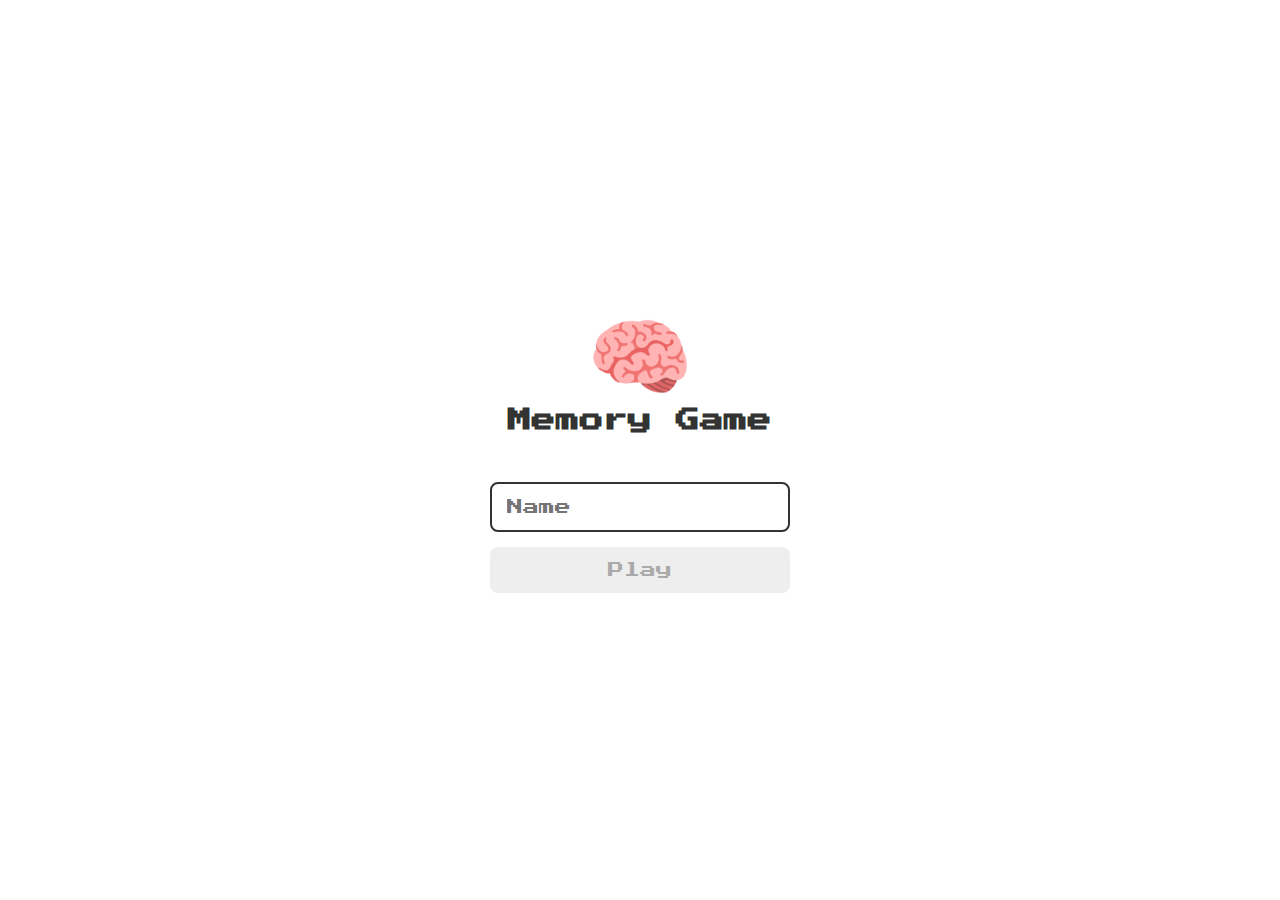
==== index.html @ 6d66c5d6 "Add files via upload" ====
<!DOCTYPE html>
<html lang="en">
<head>
    <meta charset="UTF-8">
    <meta http-equiv="X-UA-Compatible" content="IE=edge">
    <link rel="stylesheet" href="./css/reset.css">
    <link rel="stylesheet" href="./css/login.css">
    <script defer src="./js/login.js"></script>
    <meta name="viewport" content="width=device-width, initial-scale=1.0">
    <title>Memory Game | Login </title>
</head>
<body>
    
    <form class="login-form">
        <div class="login-header">
            <img src="./imagens/brain.png" alt="brain icon">
            <h1>Memory Game</h1>
        </div>

        <input type="text" placeholder="Name" class="login-input">
        <button type="submit" class="login-button"disabled>Play</button>
    </form>

</body>
</html>
---- css/login.css ----
.login-form{
    align-items: center;
    display: flex;
    flex-direction: column;
    height: 100vh;
    justify-content: center; 
}

.login-header{
    align-items: center;
    display: flex;
    flex-direction: column;
    justify-content: center;
    margin-bottom: 50px;
}

.login-header img{
    width: 100px;
}

.login-header h1{
    color: #333;
    font-size: 1.5em;
}

.login-input{
    border: 2px solid #333;
    border-radius: 8px;
    color: #333;
    font-size: 1em;
    margin-bottom: 15px;
    width: 100%;
    max-width: 300px;
    outline: none;
    padding: 15px;
}

.login-button{
    background-color: #ee665c;
    border-radius:8px;
    color: #fff;
    padding: 15px;
  cursor: pointer;
    width: 100%;
    max-width: 300px;
    font-size: 1em;
}

.login-button:disabled{
    background-color: #eee;;
    color: #aaa;
    cursor:auto;
}
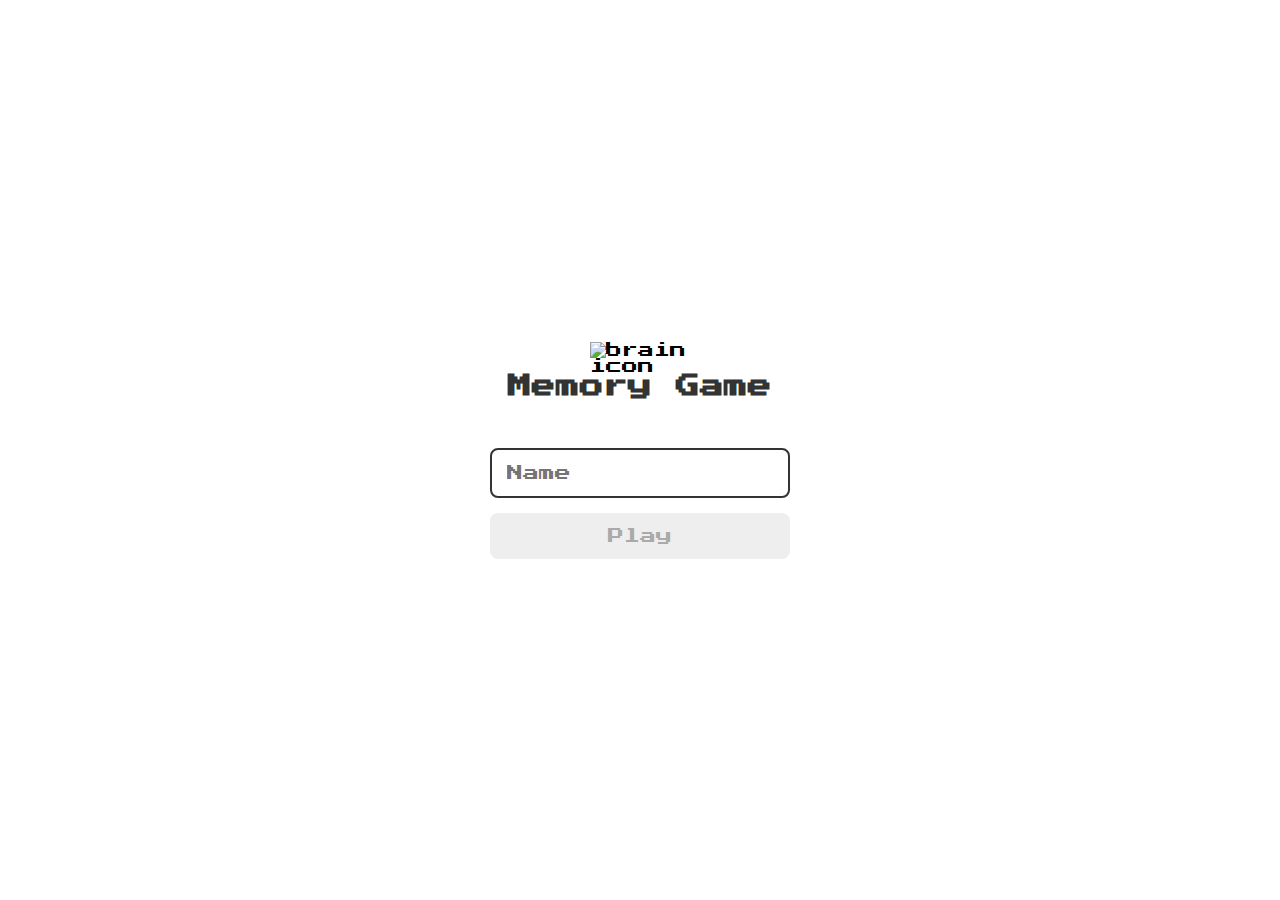
==== commit 68d81a12: "Update index.html" ====
--- a/index.html
+++ b/index.html
@@ -1,25 +1,29 @@
 <!DOCTYPE html>
 <html lang="en">
 <head>
-    <meta charset="UTF-8">
-    <meta http-equiv="X-UA-Compatible" content="IE=edge">
-    <link rel="stylesheet" href="./css/reset.css">
-    <link rel="stylesheet" href="./css/login.css">
-    <script defer src="./js/login.js"></script>
-    <meta name="viewport" content="width=device-width, initial-scale=1.0">
-    <title>Memory Game | Login </title>
+  <meta charset="UTF-8">
+  <meta name="viewport" content="width=device-width, initial-scale=1.0">
+
+  <link rel="stylesheet" href="./css/reset.css">
+  <link rel="stylesheet" href="./css/login.css">
+
+  <script defer src="./js/login.js"></script>
+
+  <title>Memory Game | Login</title>
 </head>
 <body>
-    
-    <form class="login-form">
-        <div class="login-header">
-            <img src="./imagens/brain.png" alt="brain icon">
-            <h1>Memory Game</h1>
-        </div>
+  
+  <form class="login-form">
 
-        <input type="text" placeholder="Name" class="login-input">
-        <button type="submit" class="login-button"disabled>Play</button>
-    </form>
+    <div class="login__header">
+      <img src="./images/brain.png" alt="brain icon">
+      <h1>Memory Game</h1>
+    </div>
+
+    <input type="text" placeholder="Name" class="login__input">
+    <button type="submit" class="login__button" disabled>Play</button>
+
+  </form>
 
 </body>
-</html>+</html>
--- a/css/login.css
+++ b/css/login.css
@@ -1,53 +1,53 @@
-.login-form{
-    align-items: center;
-    display: flex;
-    flex-direction: column;
-    height: 100vh;
-    justify-content: center; 
+.login-form {
+  align-items: center;
+  display: flex;
+  flex-direction: column;
+  height: 100vh;
+  justify-content: center;
 }
 
-.login-header{
-    align-items: center;
-    display: flex;
-    flex-direction: column;
-    justify-content: center;
-    margin-bottom: 50px;
+.login__header {
+  align-items: center;
+  display: flex;
+  flex-direction: column;
+  justify-content: center;
+  margin-bottom: 50px;
 }
 
-.login-header img{
-    width: 100px;
+.login__header img {
+  width: 100px;
 }
 
-.login-header h1{
-    color: #333;
-    font-size: 1.5em;
+.login__header h1 {
+  color: #333;
+  font-size: 1.5em;
 }
 
-.login-input{
-    border: 2px solid #333;
-    border-radius: 8px;
-    color: #333;
-    font-size: 1em;
-    margin-bottom: 15px;
-    width: 100%;
-    max-width: 300px;
-    outline: none;
-    padding: 15px;
+.login__input {
+  border: 2px solid #333;
+  border-radius: 8px;
+  color: #333;
+  font-size: 1em;
+  margin-bottom: 15px;
+  max-width: 300px;
+  outline: none;
+  padding: 15px;
+  width: 100%;
 }
 
-.login-button{
-    background-color: #ee665c;
-    border-radius:8px;
-    color: #fff;
-    padding: 15px;
+.login__button {
+  background-color: #ee665c;
+  border-radius: 8px;
+  color: #fff;
   cursor: pointer;
-    width: 100%;
-    max-width: 300px;
-    font-size: 1em;
+  font-size: 1em;
+  max-width: 300px;
+  padding: 15px;
+  width: 100%;
 }
 
-.login-button:disabled{
-    background-color: #eee;;
-    color: #aaa;
-    cursor:auto;
-}+.login__button:disabled {
+  background-color: #eee;
+  color: #aaa;
+  cursor: auto;
+}
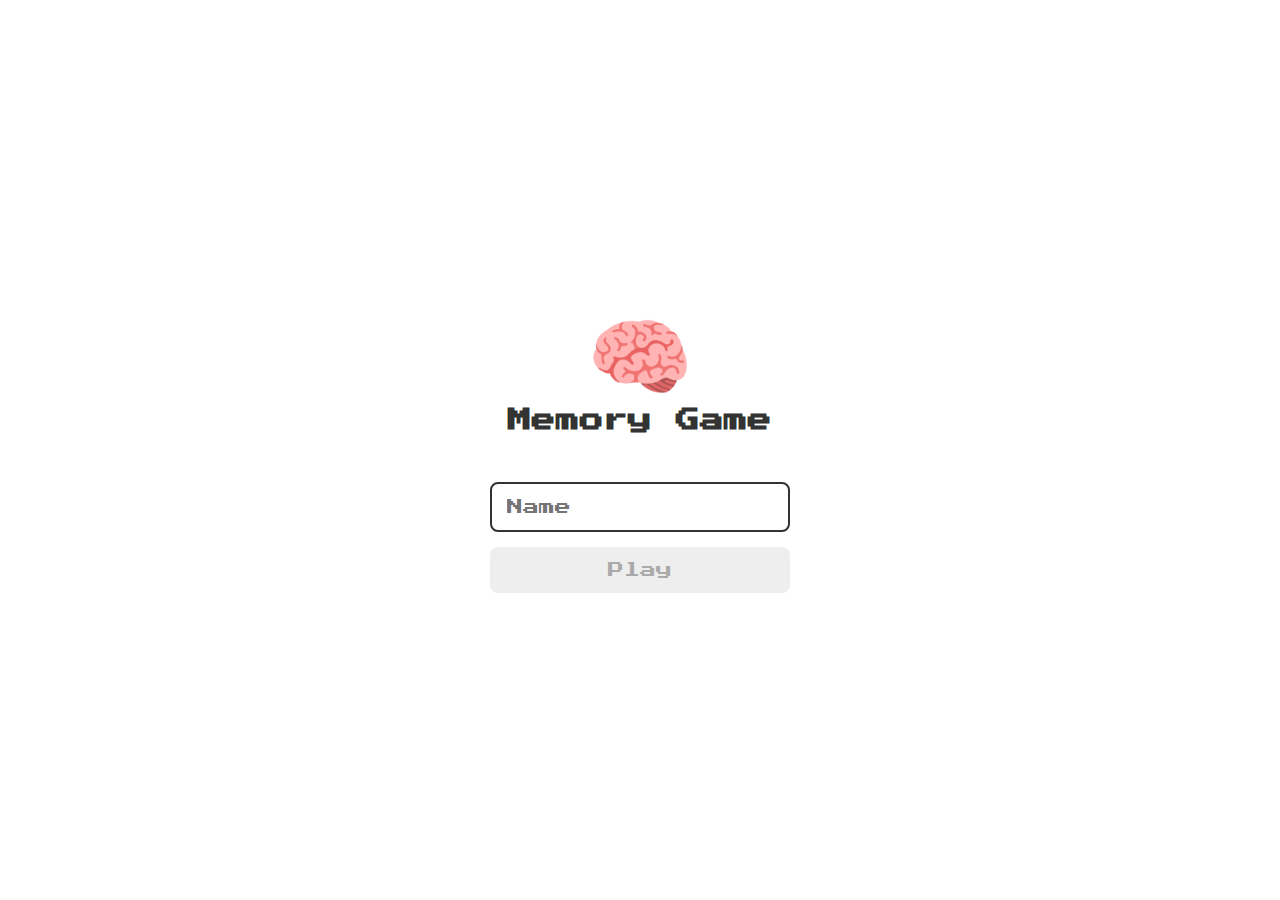
==== commit 46c40f31: "Update index.html" ====
--- a/index.html
+++ b/index.html
@@ -16,7 +16,7 @@
   <form class="login-form">
 
     <div class="login__header">
-      <img src="./images/brain.png" alt="brain icon">
+      <img src="./imagens/brain.png" alt="brain icon">
       <h1>Memory Game</h1>
     </div>
 
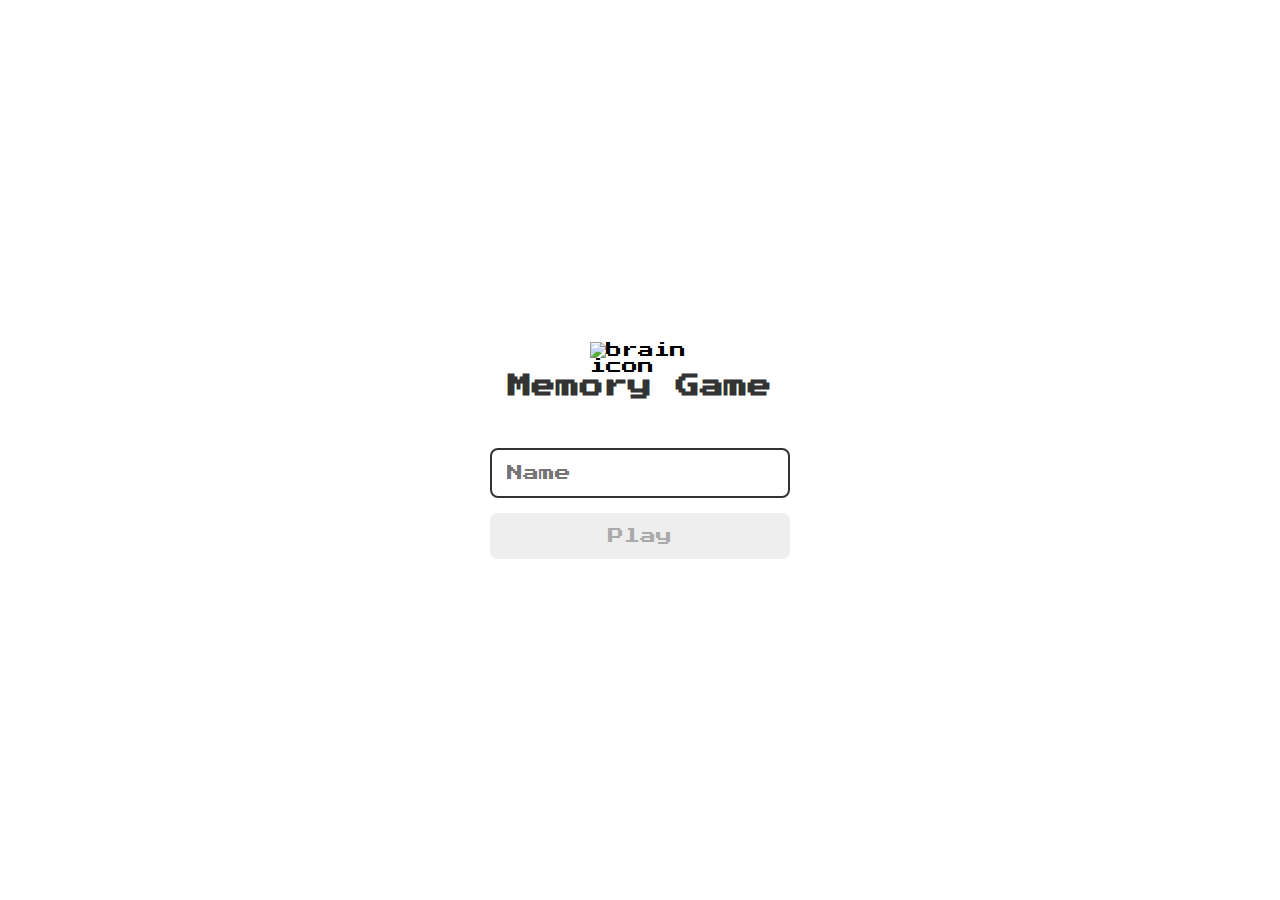
==== commit 59ec5c01: "Create index.html" ====
--- a/index.html
+++ b/index.html
@@ -16,7 +16,7 @@
   <form class="login-form">
 
     <div class="login__header">
-      <img src="./imagens/brain.png" alt="brain icon">
+      <img src="./images/brain.png" alt="brain icon">
       <h1>Memory Game</h1>
     </div>
 
